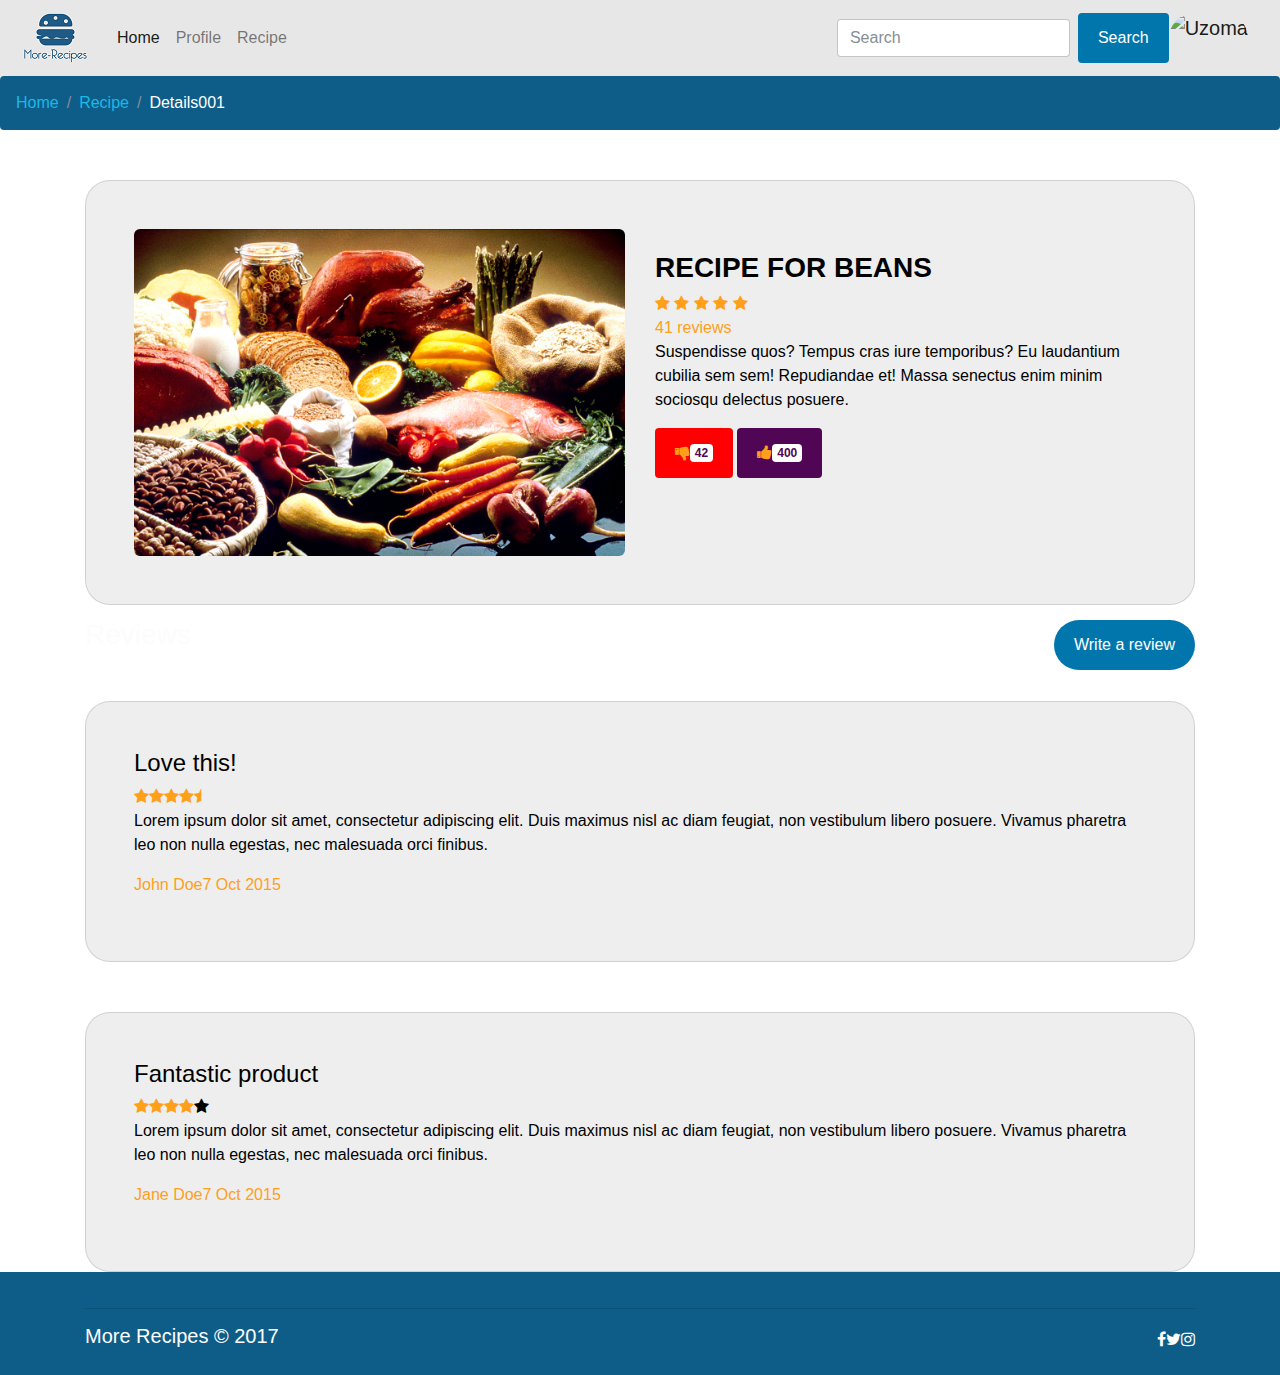
==== details.html @ 0b485f4d "Initial commit" ====
<!DOCTYPE html>
<html lang="en">

<head>

    <meta charset="utf-8">
    <title>More-Recipes</title>
    <meta name="viewport" content="width=device-width, initial-scale=1.0">
    <meta name="description" content="">
    <meta name="author" content="">

    <!-- CSS -->
    <link rel='stylesheet' href='http://fonts.googleapis.com/css?family=PT+Sans:400,700'>
    <link rel="stylesheet" href="assets/bootstrap/css/bootstrap.min.css">
    <link rel="stylesheet" href="assets/font-awesome/css/font-awesome.min.css">
    <link rel="stylesheet" href="assets/css/style1.css">


    <!-- Favicon and touch icons -->
    <link rel="shortcut icon" href="assets/ico/favicon.png">
    <link rel="apple-touch-icon-precomposed" sizes="144x144" href="assets/ico/apple-touch-icon-144-precomposed.png">
    <link rel="apple-touch-icon-precomposed" sizes="114x114" href="assets/ico/apple-touch-icon-114-precomposed.png">
    <link rel="apple-touch-icon-precomposed" sizes="72x72" href="assets/ico/apple-touch-icon-72-precomposed.png">
    <link rel="apple-touch-icon-precomposed" href="assets/ico/apple-touch-icon-57-precomposed.png">


</head>

<body>
    <nav class="navbar navbar-expand-lg navbar-light bg-light">
        <a class="navbar-brand" href="#"><img src="assets/img/Capture.PNG"></a>
        <button class="navbar-toggler" type="button" data-toggle="collapse" data-target="#navbarSupportedContent" aria-controls="navbarSupportedContent" aria-expanded="false" aria-label="Toggle navigation">
                  <span class="navbar-toggler-icon"></span>
                </button>

        <div class="collapse navbar-collapse" id="navbarSupportedContent">
            <ul class="navbar-nav mr-auto">
                <li class="nav-item active">
                    <a class="nav-link" href="index.html">Home <span class="sr-only">(current)</span></a>
                </li>
                <li class="nav-item">
                    <a class="nav-link" href="profile.html">Profile</a>
                </li>
                <li class="nav-item">
                    <a class="nav-link" href="details.html">Recipe</a>
                </li>
            </ul>
            <form class="form-inline my-2 my-lg-0">
                <input class="form-control mr-sm-2" type="text" placeholder="Search" aria-label="Search">
                <button class="btn btn-outline-success my-2 my-sm-0" type="submit">Search</button>
            </form>
            <a class="navbar-brand" href="#"><img alt="Uzoma" class="img-responsive" style="border-radius: 50px; height: 50px" ; src="assets/img/userpix.PNG" /> </a>

        </div>
    </nav>
    <!--<ol class="breadcrumb">
        <li class="breadcrumb-item"><a href="#">Home</a></li>
        <li class="breadcrumb-item active">Recipe</li>
    </ol>-->
    <ol class="breadcrumb">
        <li class="breadcrumb-item"><a href="#">Home</a></li>
        <li class="breadcrumb-item"><a href="#">Recipe</a></li>
        <li class="breadcrumb-item active">Details001</li>
    </ol>
    <div class="container">
        <div class="card">
            <div class="container-fliud">
                <div class="wrapper row">
                    <div class="preview col-md-6">

                        <div class="preview-pic tab-content">
                            <div class="tab-pane active" id="pic-1"><img class="img-responsive" src="assets/img/m.jpg" /></div>
                        </div>
                    </div>
                    <div class="details col-md-6">
                        <br>
                        <h3 class="product-title">Recipe for Beans</h3>
                        <div class="rating">
                            <div class="stars">
                                <span class="fa fa-star checked"></span>
                                <span class="fa fa-star checked"></span>
                                <span class="fa fa-star checked"></span>
                                <span class="fa fa-star"></span>
                                <span class="fa fa-star"></span>
                            </div>
                            <span class="review-no">41 reviews</span>
                        </div>
                        <p class="product-description">Suspendisse quos? Tempus cras iure temporibus? Eu laudantium cubilia sem sem! Repudiandae et! Massa senectus enim minim sociosqu delectus posuere.</p>
                        <div class="action">
                            <button class="dislike btn btn-default" type="button" data-toggle="tooltip" title="Downvote"><span class="fa fa-thumbs-down"></span><span class="badge"> 42</span></button>
                            <button class="like btn btn-default" type="button" data-toggle="tooltip" title="Upvote"><span class="fa fa-thumbs-up"></span><span class="badge"> 400</span></button>
                        </div>
                    </div>
                </div>
            </div>
        </div>
        <div class="page-header">
            <h3><strong>Reviews</strong> <button class="btn btn-primary write-review" type="button">Write a review</button></h3>
        </div>
        <div class="media card">
            <div class="media-body">
                <h4>Love this!</h4>
                <div><i class="fa fa-star checked"></i><i class="fa fa-star checked"></i><i class="fa fa-star checked"></i><i class="fa fa-star checked"></i><i class="fa fa-star-half checked"></i>
                </div>
                <p>Lorem ipsum dolor sit amet, consectetur adipiscing elit. Duis maximus nisl ac diam feugiat, non vestibulum libero posuere. Vivamus pharetra leo non nulla egestas, nec malesuada orci finibus. </p>
                <p><span class="reviewer-name"><strong>John Doe</strong></span><span class="review-date">7 Oct 2015</span>
                </p>
            </div>
        </div>
        <div class="media card">
            <div class="media-body">
                <h4>Fantastic product</h4>
                <div><i class="fa fa-star checked"></i><i class="fa fa-star checked"></i><i class="fa fa-star checked"></i><i class="fa fa-star checked"></i><i class="fa fa-star"></i>
                </div>
                <p>Lorem ipsum dolor sit amet, consectetur adipiscing elit. Duis maximus nisl ac diam feugiat, non vestibulum libero posuere. Vivamus pharetra leo non nulla egestas, nec malesuada orci finibus. </p>
                <p><span class="reviewer-name"><strong>Jane Doe</strong></span><span class="review-date">7 Oct 2015</span>
                </p>
            </div>
        </div>
    </div>
    <footer class="site-footer">
        <div class="container">
            <hr>
            <div class="row">
                <div class="col-sm-6">
                    <h5>More Recipes © 2017</h5>
                </div>
                <div class="col-sm-6 social-icons"><a href="#"><i class="fa fa-facebook"></i></a><a href="#"><i class="fa fa-twitter"></i></a><a href="#"><i class="fa fa-instagram"></i></a>
                </div>
            </div>
        </div>
    </footer>

    </div>
    <script src="assets/js/jquery-1.11.1.min.js"></script>
    <script src="assets/bootstrap/js/bootstrap.min.js"></script>
    <script src="assets/js/jquery.backstretch.min.js"></script>
    <script src="assets/js/scripts.js"></script>
</body>

</html>
---- assets/css/style1.css ----
body {
    font-family: 'Roboto', sans-serif;
    font-size: 16px;
    font-weight: 300;
    color: #FDFCFC;
    line-height: 30px;
}

html {
    background: url(assets/img/m.jpg) center center no-repeat;
    background-size: cover;
    height: 100%;
}

.text-muted .container .row .card {
    padding: 1rem;
    float: left;
    width: 33.33%;
    height: 33.33%;
    overflow: scroll;
    border-radius: 0px;
}

strong {
    font-weight: 500;
}

a,
a:hover,
a:focus {
    color: #19b9e7;
    text-decoration: none;
    -o-transition: all .3s;
    -moz-transition: all .3s;
    -webkit-transition: all .3s;
    -ms-transition: all .3s;
    transition: all .3s;
}


/***** Top content *****/

.inner-bg {
    padding: 60px 0 80px 0;
}

.top-content .text {
    color: #fff;
}

.top-content .text h1 {
    color: #fff;
}

.top-content .description {
    margin: 20px 0 10px 0;
}

.top-content .description p {
    opacity: 0.8;
}

.form-box {
    margin-top: 70px;
}

.form-top {
    overflow: hidden;
    padding: 0 25px 15px 25px;
    background: #444;
    /**background: rgba(0, 0, 0, 0.35);**/
    -moz-border-radius: 4px 4px 0 0;
    -webkit-border-radius: 4px 4px 0 0;
    border-radius: 4px 4px 0 0;
    text-align: left;
}

.logo-head {
    margin-left: 16.66666667%;
    text-align: center;
}

.col-sm-8 {
    text-align: center;
}

.form-top-left {
    float: left;
    width: 75%;
    padding-top: 25px;
}

.form-top-left h3 {
    margin-top: 0;
    color: #fff;
}

.form-top-left p {
    opacity: 0.8;
    color: #fff;
}

.form-top-right {
    float: left;
    width: 25%;
    padding-top: 5px;
    font-size: 66px;
    color: #fff;
    line-height: 100px;
    text-align: right;
    opacity: 0.3;
}

.form-bottom {
    padding: 25px 25px 30px 25px;
    background: #444;
    background: rgba(0, 0, 0, 0.3);
    -moz-border-radius: 0 0 4px 4px;
    -webkit-border-radius: 0 0 4px 4px;
    border-radius: 0 0 4px 4px;
    text-align: left;
}

.form-bottom form button.btn {
    width: 100%;
}

.social-login {
    margin-top: 35px;
}

.social-login h3 {
    color: #fff;
}

.social-login-buttons {
    margin-top: 25px;
}

.middle-border {
    min-height: 300px;
    margin-top: 170px;
    border-right: 1px solid #fff;
    border-right: 1px solid rgba(255, 255, 255, 0.6);
}

.jumbotron {
    background-position: 0% 25%;
    background-size: cover;
    background-repeat: no-repeat;
    color: white;
    padding-bottom: 6rem;
    padding-top: 6rem;
    background-image: url(3.jpg)
}

.jumbotron-heading {
    font-weight: bold;
    color: #fff
}

.login-body {
    background-color: #0e5d88
}


/**styling divs**/

.page-header {
    padding-top: 15px;
}

.preview {
    display: flex;
    flex-direction: column;
}

.tab-content {
    overflow: hidden;
}

.tab-content img {
    width: 100%;
}

.details {
    display: flex;
    flex-direction: column;
}

.col-lg-4 .col-xs-6 {
    background-color: #19b9e7;
    border-radius: 25px;
    padding: 20px;
    border: 4px solid #1f5b85
}

.card {
    margin-top: 50px;
    border-radius: 25px;
    background: #eee;
    padding: 3em;
    line-height: 1.5em;
    color: black;
}

.img-responsive {
    display: block;
    max-width: 100%;
    height: auto;
    border-radius: 6px;
}

.social-icons {
    float: right;
}

.panel {
    margin-bottom: 20px;
    background-color: #fff;
    border: 1px solid transparent;
    border-radius: 4px;
    -webkit-box-shadow: 0 1px 1px rgba(0, 0, 0, .05);
    box-shadow: 0 1px 1px rgba(0, 0, 0, .05)
}

.panel-body {
    padding: 15px
}

.panel-heading {
    padding: 10px 15px;
    border-bottom: 1px solid transparent;
    border-top-left-radius: 3px;
    border-top-right-radius: 3px;
    color: #333;
    background-color: #f5f5f5;
    border-color: #ddd;
}

.bg-light {
    background-color: #e7e7e7!important;
}

.breadcrumb {
    background-color: #0e5d88;
}

.breadcrumb-item.active {
    color: #fff;
}

.card {
    padding: none;
}

.default>.row>p {
    color: black
}

textarea#EditPost.form-control {
    height: 200px
}

.card-body>nav {
    margin-left: 31%;
}

.card-body>nav>ul>li>a.page-link {
    color: #19b9e7;
}


/***** Media queries *****/

@media (max-width: 767px) {
    .middle-border {
        min-height: auto;
        margin: 65px 30px 0 30px;
        border-right: 0;
        border-top: 1px solid #fff;
        border-top: 1px solid rgba(255, 255, 255, 0.6);
    }
}

@media (max-width: 415px) {
    h1,
    h2 {
        font-size: 32px;
    }
    .btn-block {
        margin: 3;
        float: right;
        width: 40%;
    }
}

@media (max-width: 767px) {
    .hidden-sm {
        display: none !important;
    }
    .text-muted .container .row .card {
        width: auto;
        overflow-wrap: scroll
    }
}

@media (min-width: 768px) {
    .hidden-md {
        display: none !important;
    }
}

@media (min-width: 1200px) {
    .hidden-lg {
        display: none !important;
    }
}

@media (min-width: 768px) {
    .col-sm-offset-2 {
        margin-left: 16.66666667%;
    }
    .text-muted .container .row .card {
        max-height: 386px;
    }
}


/**button styles**/

button.btn {
    height: 50px;
    margin: 0;
    padding: 0 20px;
    vertical-align: middle;
    background: #0076ad;
    border: 0;
    font-family: 'Roboto', sans-serif;
    font-size: 16px;
    font-weight: 300;
    line-height: 50px;
    color: #fff;
    border-radius: 4px;
}

button.btn:hover {
    opacity: 0.6;
    color: #fff;
}

button.btn:active {
    outline: 0;
    opacity: 0.6;
    color: #fff;
    -moz-box-shadow: none;
    -webkit-box-shadow: none;
    box-shadow: none;
}

button.btn:focus {
    outline: 0;
    opacity: 0.6;
    background: #19b9e7;
    color: #fff;
}

button.btn:active:focus,
button.btn.active:focus {
    outline: 0;
    opacity: 0.6;
    background: #19b9e7;
    color: #fff;
}

.action button.dislike {
    background-color: red
}

.action button.like {
    background-color: #510655;
}

.btn-default .badge {
    color: #510655;
    background-color: white
}

.btn-link-2 {
    display: inline-block;
    height: 50px;
    margin: 5px;
    padding: 15px 20px 0 20px;
    border: 1px solid #fff;
    font-size: 16px;
    font-weight: 300;
    line-height: 16px;
    color: #fff;
    -moz-border-radius: 4px;
    -webkit-border-radius: 4px;
    border-radius: 4px;
}

.btn-link-2:hover,
.btn-link-2:focus,
.btn-link-2:active,
.btn-link-2:active:focus {
    outline: 0;
    opacity: 0.6;
    background: rgba(0, 0, 0, 0.3);
    color: #fff;
}

.btn-link-2 i {
    padding-right: 5px;
    vertical-align: middle;
    font-size: 20px;
    line-height: 20px;
}

button.btn.btn-primary.write-review {
    float: right;
    border-radius: 25px;
}


/***** Footer *****/

footer {
    padding-bottom: 70px;
    color: #fff;
    background-color: #0e5d88;
}

footer .footer-border {
    width: 200px;
    margin: 0 auto;
    padding-bottom: 30px;
    border-top: 1px solid #fff;
    border-top: 1px solid rgba(255, 255, 255, 0.6);
}

footer p {
    opacity: 0.8;
}

footer a {
    color: #fff;
}

footer a:hover,
footer a:focus {
    color: #fff;
    border-bottom: 1px dotted #fff;
}

.site-footer {
    padding: 20px 0;
    text-align: center;
}

@media (min-width:768px) {
    .site-footer h5 {
        text-align: left;
    }
}

@media (min-width:768px) {
    .site-footer .social-icons {
        text-align: right;
        color: #555;
    }
}


/**styling details**/

.product-title {
    text-transform: UPPERCASE;
    font-weight: bold;
}

.checked,
span {
    color: #ff9f1a;
}

.product-title,
.rating,
.product-description,
{
    margin-bottom: 15px;
}

.product-title {
    margin-top: 0;
}

.size {
    margin-right: 10px;
}
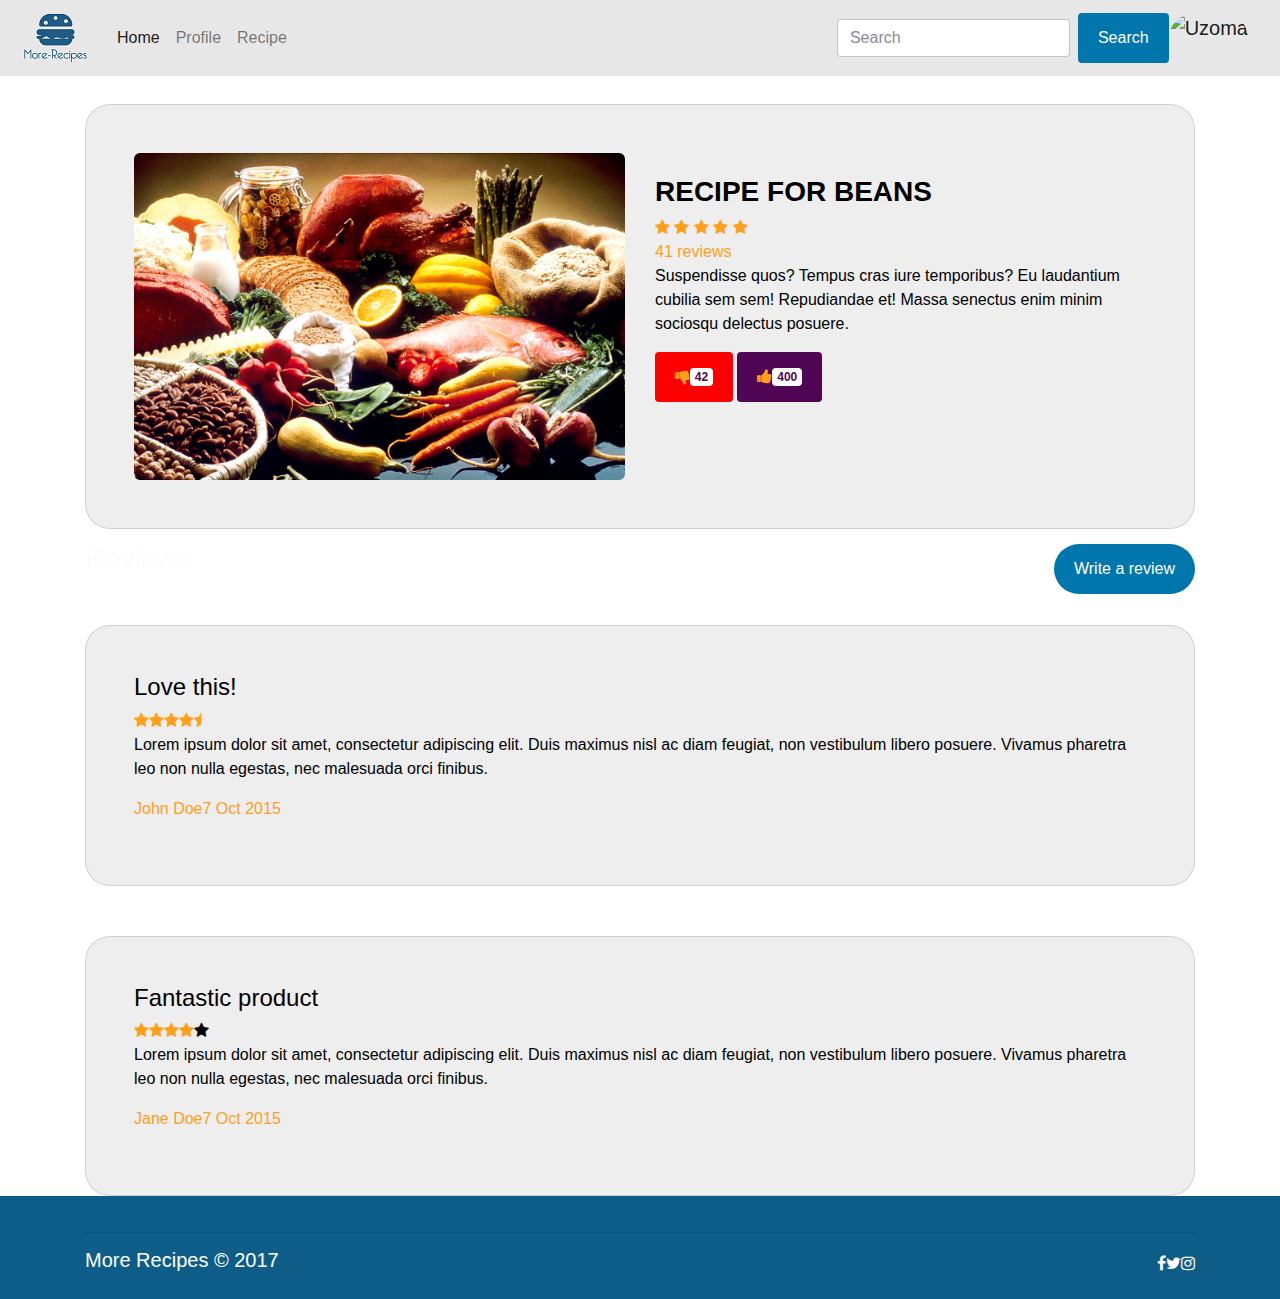
==== commit 7ce36619: "ft(Extra functionalities added to the template)" ====
--- a/details.html
+++ b/details.html
@@ -27,7 +27,7 @@
 </head>
 
 <body>
-    <nav class="navbar navbar-expand-lg navbar-light bg-light">
+    <nav class="navbar navbar-expand-lg navbar-light bg-light fixed-top">
         <a class="navbar-brand" href="#"><img src="assets/img/Capture.PNG"></a>
         <button class="navbar-toggler" type="button" data-toggle="collapse" data-target="#navbarSupportedContent" aria-controls="navbarSupportedContent" aria-expanded="false" aria-label="Toggle navigation">
                   <span class="navbar-toggler-icon"></span>
